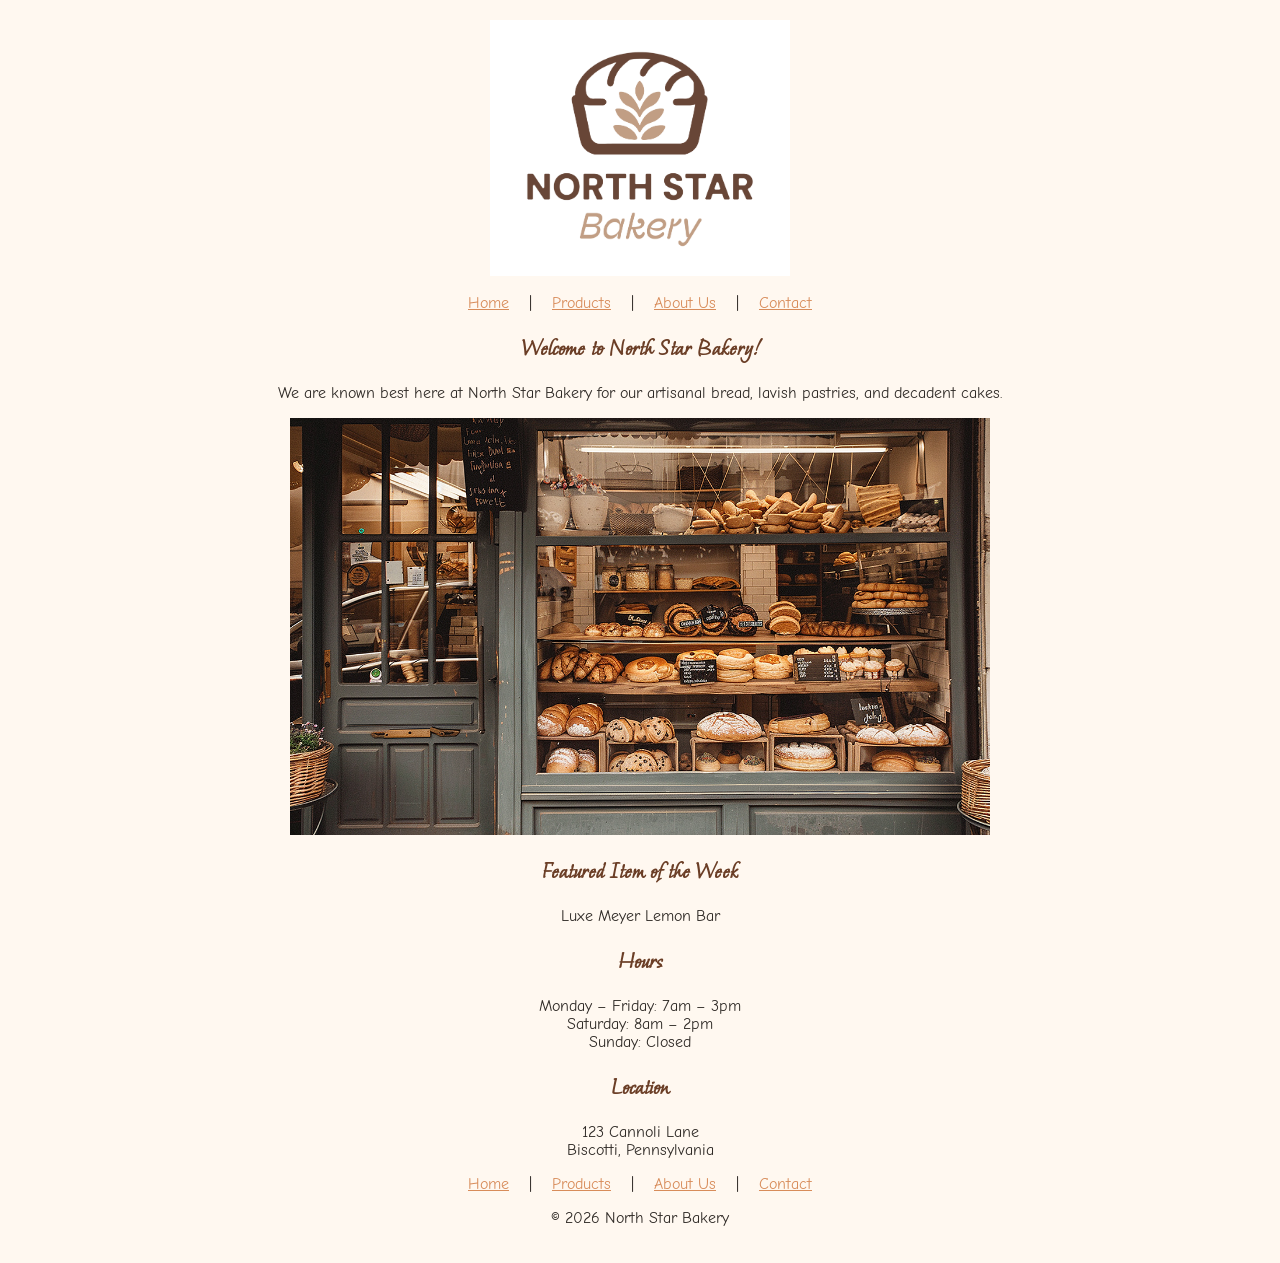
==== index.html @ f771e3c4 "first commit" ====
<!DOCTYPE html>
<html lang="en">
<head>
    <meta charset="utf-8" />
    <title>North Star Bakery - Home</title>
    <link rel="preconnect" href="https://fonts.googleapis.com">
    <link rel="preconnect" href="https://fonts.gstatic.com" crossorigin>
    <link href="https://fonts.googleapis.com/css2?family=Comic+Neue:ital,wght@0,300;0,400;0,700;1,300;1,400;1,700&family=Moon+Dance&display=swap" rel="stylesheet">
    <link rel="stylesheet" href="css/styles.css">
</head>
<body>

    <header>
        <img src="images/bakery-logo_c.png" alt="North Star Bakery logo" width="300">
        <br>
        <nav aria-label="Main Navigation">
            <a href="index.html">Home</a> | 
            <a href="products.html">Products</a> | 
            <a href="about.html">About Us</a> | 
            <a href="contact.html">Contact</a>
        </nav>
    </header>

    <main>
        <!-- Welcome message -->
        <section>
            <h1>Welcome to North Star Bakery!</h1>
        <!-- What we're known for -->
            <p>We are known best here at North Star Bakery for our artisanal bread, lavish pastries, and decadent cakes.</p>
            <!--one image with meaningful alt text-->
            <img src="images/bakery-storefront_c.png" alt="North Star Bakery storefront display with fresh bread" width="350" class="bakery-storefront_c">
        </section>
        <!-- Featured item -->
        <section>
            <h1>Featured Item of the Week</h1>
            <p>Luxe Meyer Lemon Bar</p>
        </section>
        <!-- Hours and location snippet -->
        <section>
            <h2>Hours</h2>
            <p>
                Monday – Friday: 7am – 3pm<br>
            Saturday: 8am – 2pm<br>
            Sunday: Closed
            </p>
        </section>

        <section>
            <h2>Location</h2>
            <p>
                123 Cannoli Lane<br>
                Biscotti, Pennsylvania
            </p>
        </section>
    </main>

    <footer>
        <nav aria-label="Footer Navigation">
            <a href="index.html">Home</a> | 
            <a href="products.html">Products</a> | 
            <a href="about.html">About Us</a> | 
            <a href="contact.html">Contact</a>
        </nav>
        <p>&copy; 2026 North Star Bakery</p>
    </footer>

</body>
</html>
---- css/styles.css ----
/* Typography & Colors  */

body {
    background-color: #FFF8F0; 
    color: #2F2A26;            
    font-family: 'Comic Neue', cursive, sans-serif;
    max-width: 900px;  
    margin: 0 auto;    
    padding: 20px;
}

h1, h2 {
    color: #6B3E26;            
    font-family: 'Moon Dance', cursive;
}

h3 {
    color: #D88C5A;            
    font-family: 'Moon Dance', cursive;
}

h1, h2, h3, p, li, figcaption {
    text-align: center;
}

a {
    color: #D88C5A;            
}

button {
    background-color: #6B3E26; 
    color: #FFF8F0;            
    border: none;
    padding: 8px 16px;
    cursor: pointer;
    border-radius: 4px;
}

header {
    text-align: center;
    margin-bottom: 20px;
}

nav {
    display: flex;
    justify-content: center;
    gap: 20px;
    flex-wrap: wrap;
}

img, picture {
    display: block;
    margin: 0 auto;
    max-width: 100%;
    height: auto;
}

ul {
    list-style-type: none;
    padding: 0;            
}

.bakery-storefront_c {
    width: 700px;
    max-width: 100%;
    height: auto;
}

.bakery-signature-loaf_c {
    width: 400px;
    max-width: 100%;
    height: auto;
}

.bakery-feature_c {
    width: 700px;
    max-width: 100%;
    height: auto;
}

.bakery-behind-scenes_c {
    width: 500px;
    max-width: 100%;
    height: auto;
    display: block;
    margin: 0 auto;
}

.audio-container {
    display: flex;
    justify-content: center;
    margin: 20px auto;
    width: 100%;
}

.bakery-welcome_c {
    width: 400px;
    max-width: 100%;
}

fieldset {
    max-width: 500px;     
    margin: 20px auto;    
    padding: 20px;
    border: 2px solid #6B3E26;
    border-radius: 8px;
}

/* Media Query */

@media (max-width: 600px) {
    body {
        padding: 10px;
    }

    nav {
        gap: 10px;
    }

    fieldset {
        width: 100%;
        padding: 10px;
    }
}
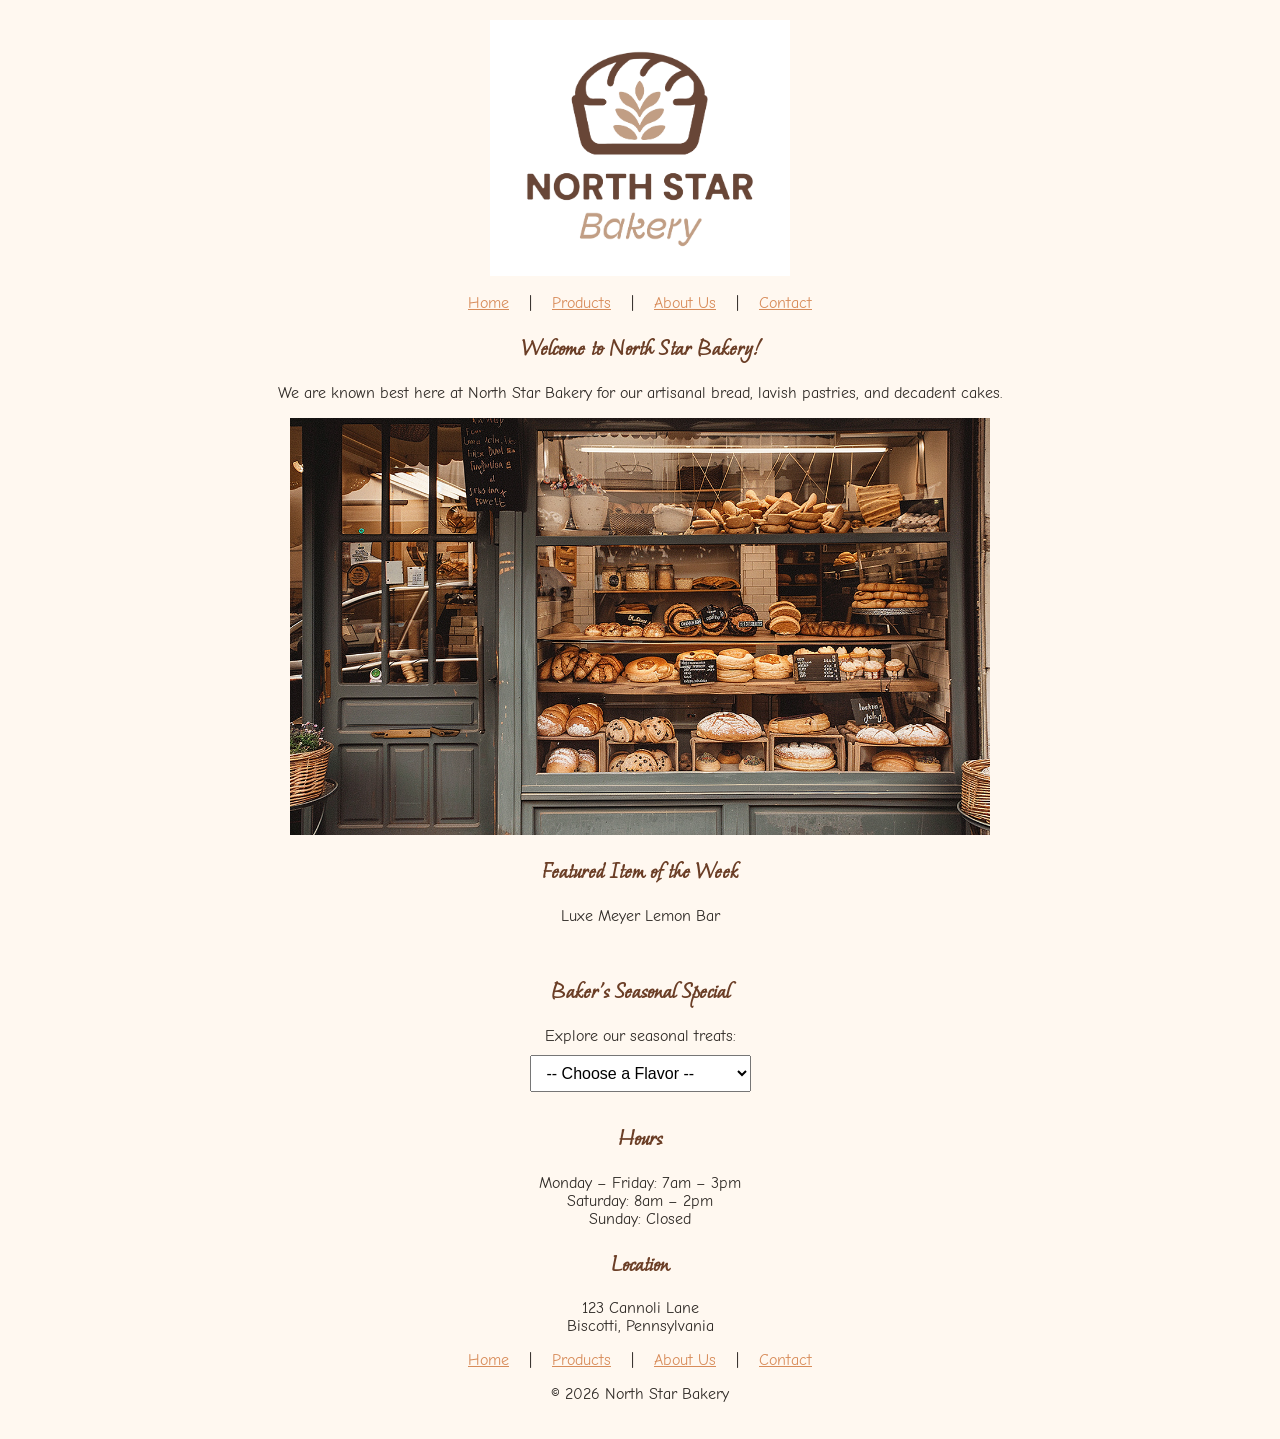
==== commit 835acf30: "final java saves" ====
--- a/index.html
+++ b/index.html
@@ -2,6 +2,7 @@
 <html lang="en">
 <head>
     <meta charset="utf-8" />
+    <meta name="viewport" content="width=device-width, initial-scale=1.0">
     <title>North Star Bakery - Home</title>
     <link rel="preconnect" href="https://fonts.googleapis.com">
     <link rel="preconnect" href="https://fonts.gstatic.com" crossorigin>
@@ -35,6 +36,20 @@
             <h1>Featured Item of the Week</h1>
             <p>Luxe Meyer Lemon Bar</p>
         </section>
+        <section class="seasonal-feature"> <!-- Semantic tag for the whole section -->
+    <h2>Baker's Seasonal Special</h2>
+    
+    <label for="flavor-select">Explore our seasonal treats:</label>
+    <select id="flavor-select">
+        <option value="">-- Choose a Flavor --</option>
+        <option value="horchata">Horchata Cinnamon Roll</option>
+        <option value="pumpkin-maple">Pumpkin Maple Scone</option>
+        <option value="cranberry-orange">Cranberry Orange Tart</option>
+        <option value="lemon-bar">Luxe Meyer Lemon Bar</option>
+    </select>
+
+    <div id="flavor-result"></div> <!-- Perfect use of <div> for JS targeting! -->
+</section>
         <!-- Hours and location snippet -->
         <section>
             <h2>Hours</h2>
@@ -63,6 +78,6 @@
         </nav>
         <p>&copy; 2026 North Star Bakery</p>
     </footer>
-
+<script src="javascript/script.js"></script>
 </body>
 </html>
--- a/css/styles.css
+++ b/css/styles.css
@@ -121,4 +121,25 @@
         width: 100%;
         padding: 10px;
     }
+}
+@media (max-width: 768px) {
+    nav a {
+        font-size: 1.4rem !important;
+        padding: 12px 16px !important;
+        display: inline-block !important;
+    }
+}
+.seasonal-feature {
+    display: flex;
+    flex-direction: column;
+    align-items: center;
+    justify-content: center;
+    margin: 30px auto;
+    text-align: center;
+}
+
+.seasonal-feature select {
+    margin-top: 10px;
+    padding: 8px 12px;
+    font-size: 1rem;
 }
